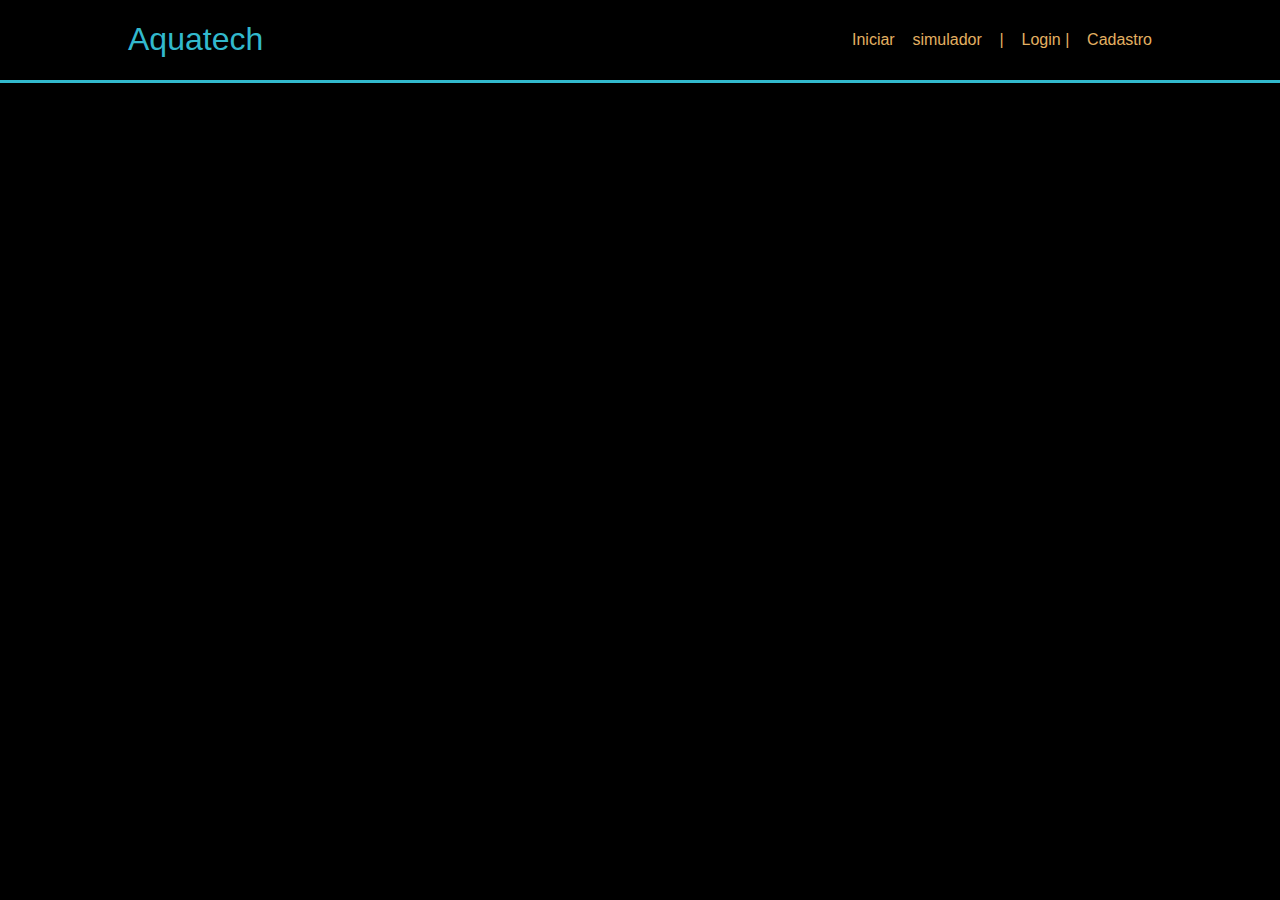
==== index.html @ 41f26c20 "Construcao da header no site institucional" ====
<!DOCTYPE html>
<html lang="en">
<head>
    <meta charset="UTF-8">
    <meta name="viewport" content="width=device-width, initial-scale=1.0">
    <title>Aquatech</title>
    <link rel="stylesheet" href="style.css  ">
</head>
<body>
    
    <div class="header">
        <div class="container">
            <h1 class="titulo">Aquatech</h1>
            <ul class="navbar">
                <li>Iniciar</li>
                <li>simulador</li>
                <li>|</li>
                <li> Login |</li>
                <li> Cadastro </li>

            </ul>
        </div>
    </div>


</body>
</html>
---- style.css ----
body {
    margin: 0;
    padding: 0;
    font-family: Verdana, Geneva, Tahoma, sans-serif;
    background-color: black;
}

.titulo {
    color: #32b9cd;
    width: fit-content;
    font-weight: 500;

}

.navbar {
    width: 300px;
    color: #e3b062;
    list-style: none;
    display: flex;
    justify-content: space-between;
    align-items: center;
}

.header {
    border-bottom: 3px solid #32b9cd;
}

.container {
    width: 80%;
    margin: auto;
    display: flex;
}

.header .container {
    justify-content: space-between;
}
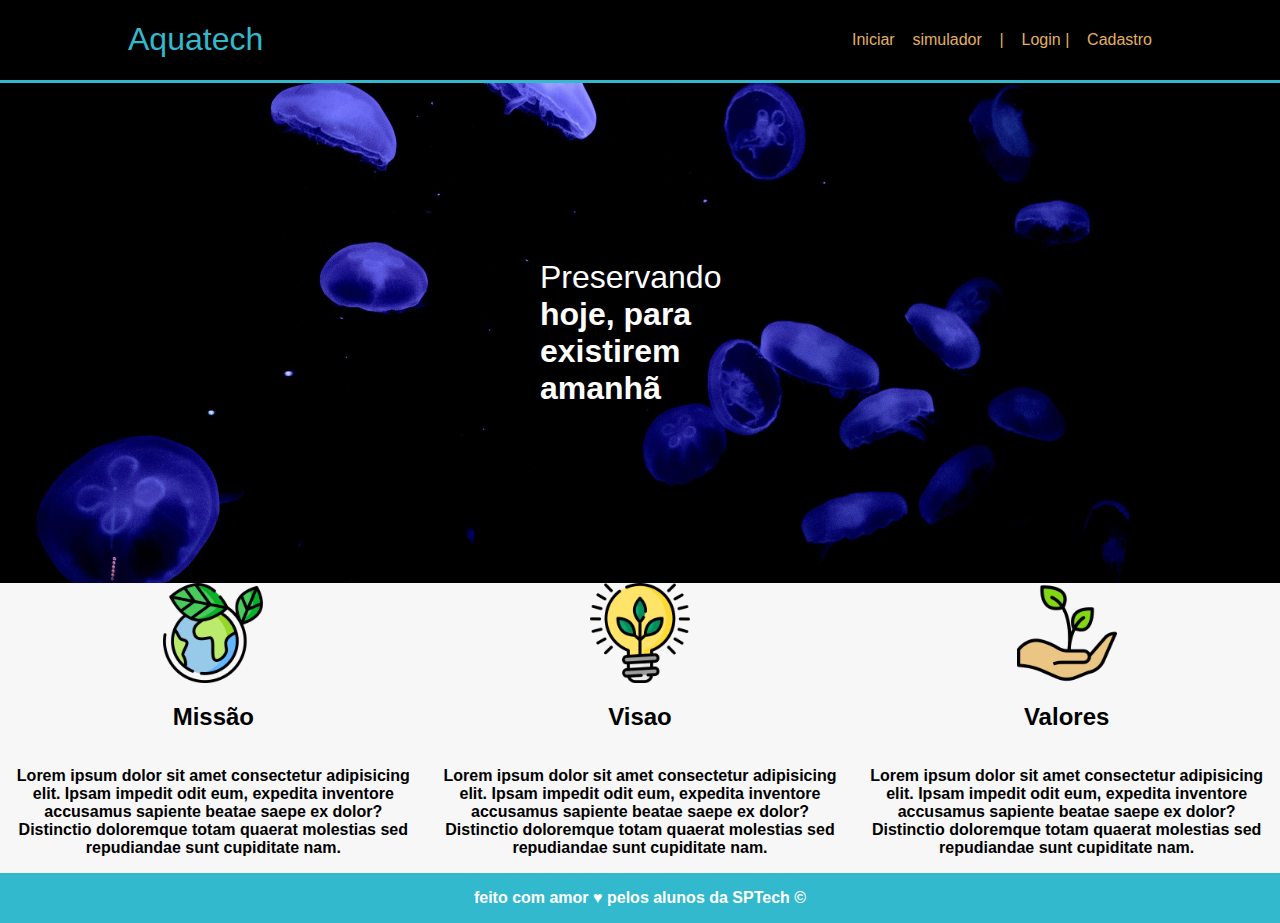
==== commit 84bbc72b: "Conclusão do site institucional" ====
--- a/index.html
+++ b/index.html
@@ -7,6 +7,7 @@
     <link rel="stylesheet" href="style.css  ">
 </head>
 <body>
+
     
     <div class="header">
         <div class="container">
@@ -16,12 +17,52 @@
                 <li>simulador</li>
                 <li>|</li>
                 <li> Login |</li>
+
+                <a href="./cadastro.html">
                 <li> Cadastro </li>
+                </a>
 
             </ul>
         </div>
     </div>
 
+    <div class="banner">
+        <div class="container">
+            <p>Preservando <b>hoje, para existirem <b>amanhã</p>
+        </div>
+    </div>
+
+    <div class="social">
+        <div class="container">
+            <div class="box">
+                <img src="./assents/imagem/imagens/planet-earth_color.png" alt="">
+                <h2>Missão</h2>
+                <p>Lorem ipsum dolor sit amet consectetur adipisicing elit. Ipsam impedit odit eum, expedita inventore accusamus sapiente beatae saepe ex dolor? Distinctio doloremque totam quaerat molestias sed repudiandae sunt cupiditate nam.</p>
+            </div>
+
+    <div class="box">
+        <img src="./assents/imagem/imagens/lightbulb_color.png" alt="">
+        <h2>Visao</h2>
+        <p>Lorem ipsum dolor sit amet consectetur adipisicing elit. Ipsam impedit odit eum, expedita inventore accusamus sapiente beatae saepe ex dolor? Distinctio doloremque totam quaerat molestias sed repudiandae sunt cupiditate nam.</p>
+    </div>
+
+    <div class="box">
+        <img src="./assents/imagem/imagens/growth_color.png" alt="">
+        <h2>Valores</h2>
+        <p>Lorem ipsum dolor sit amet consectetur adipisicing elit. Ipsam impedit odit eum, expedita inventore accusamus sapiente beatae saepe ex dolor? Distinctio doloremque totam quaerat molestias sed repudiandae sunt cupiditate nam.</p>
+    </div>
+  </div>
+</div>
+
+<div class="footer">
+    <div class="container">
+        <p> feito com amor &hearts; pelos alunos da SPTech &copy;</p>
+    </div>
+</div>
+
+
+
+
 
 </body>
 </html>--- a/style.css
+++ b/style.css
@@ -21,6 +21,16 @@
     align-items: center;
 }
 
+.navbar a{
+    color: #e3b062;
+    text-decoration: none;
+}
+
+.navbar a:hover{
+
+    color: aqua;
+}
+
 .header {
     border-bottom: 3px solid #32b9cd;
 }
@@ -35,3 +45,63 @@
     justify-content: space-between;
 }
 
+
+
+
+.banner{
+    background-image: url("./assents/imagem/imagens/bg-jelly-fish-para_outras_pags.png");
+    height: 500px;
+    color: white;
+}
+
+.banner .container {
+    justify-content: center;
+    align-items: center;
+    height: 100%;
+}
+
+.banner .container p {
+    font-size: 32px;
+    width: 200px;
+}
+
+.social {
+    background-color: #f7f7f7;
+
+}
+
+.social .container{
+    align-items: center;
+    height: 100%;
+    width: 100%;
+    justify-content: space-around;
+}
+
+.social .container .box{
+    display: flex;
+    flex-direction: column;
+    align-items: center;
+    text-align: center;
+}
+
+
+.social .container .box img {
+    width: 100px;
+}
+
+.social .container .box p{
+    width: 400px;
+
+}
+
+.footer{
+    background-color: #32b9cd;
+    color: white;
+}
+
+.footer .container{
+    justify-content: center;
+    text-align: center;
+}
+
+
